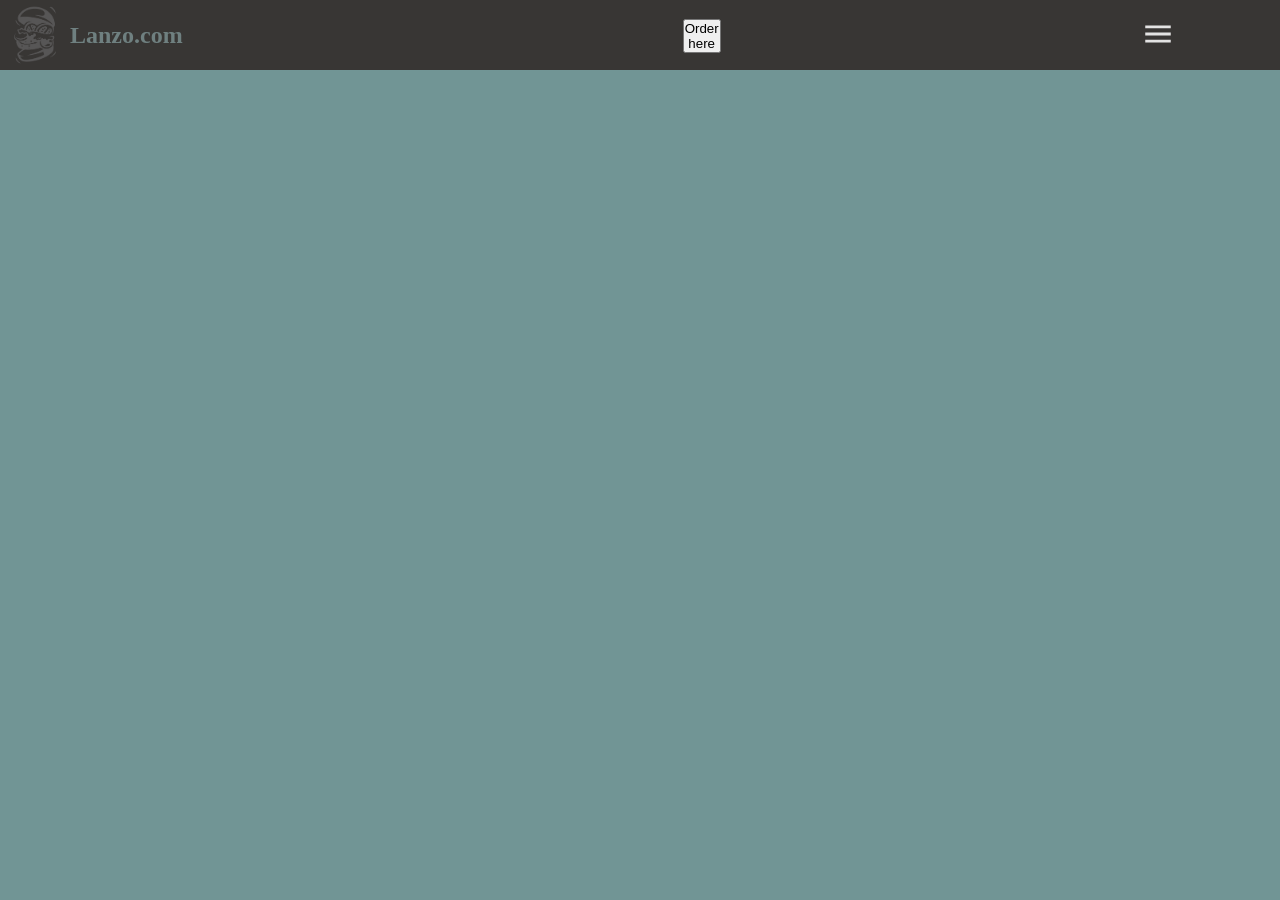
==== index.html @ 55aa1e83 "adding js" ====
<!DOCTYPE html>
<html lang="en">
<head>
    <meta charset="UTF-8">
    <meta name="viewport" content="width=device-width, initial-scale=1.0">
    <title>Lanzo.com</title>
    <link rel="stylesheet" href="style.css">
</head>
<body>
    <nav class="logo">
        <img src="burger-hand-drawn-retro-silhouette-for-street-fast-food-design-png.png">
        <h1>Lanzo.com</h1>
        <ul>
        <li><button>Order here</button></li>

       <li><a href="#"><svg xmlns="http://www.w3.org/2000/svg" height="40px" viewBox="0 -960 960 960" width="34px" fill="#e3e3e3"><path d="M120-240v-80h720v80H120Zm0-200v-80h720v80H120Zm0-200v-80h720v80H120Z"/></svg></a></li>
     </ul>
    </nav>
    <nav class="menu">
    <ul>
        <li><a href="#">LOCATION</a></li>
        <li><a href="#">CATERING</a></li>
        <li><a href="#">REWARDS</a></li>
        <li><a href="#">SUPPORT</a></li>
    </ul>
    </nav>
    <script src="script.js"></script>
</body>

</html>
---- style.css ----
*{
    margin: 0;
    padding: 0;
}
body{
    background-color: rgb(113, 149, 149);
}
.logo{
    background-color: white;
    box-shadow: 3px 3px 5px blacks;
    width: 100%;
    display: flex;
    justify-content: flex-start;
    height: 70px;
    background-color: rgb(56, 54, 52);
    
}
.logo li{
    list-style-type: none;
    
    font-family:Georgia, 'Times New Roman', Times, serif;
    color: gray;
    margin-top: 15px;
}
.logo img {
    width: 100px;
    height: 70px;
}
.logo ul{
    width: 100%;
    list-style-type: none;
    display: flex;
    justify-content: flex-end;
    align-items: center;
    margin-bottom: 14px;
    }
.logo h1{
    align-items: center;
    display: flex;
    margin-right: 290px;
    color: rgb(111, 128, 128);
    font-family: cursive;
}
.logo li{
    padding: 0 210px;
}
.menu{
    position: fixed;
    top: 0;
    right: 0;
    height: 100vh;
    width: 250px;
    z-index: 999;
    background-color:  rgba(210, 206, 167, 0.084);
    box-shadow: -2px 0 10px rgb(57, 82, 82);
    display: none;
    flex-direction: column;
    align-items: flex-start;
    justify-content: flex-start;
    backdrop-filter: blur(10px);
}
.menu ul{
    list-style-type: none;
}
.menu li {
    height: 60px;
}
.menu a{
    height:100%;
    text-decoration: none;
    align-items: center;
    color: azure;
    padding: 0 30px;
    display: flex;

}
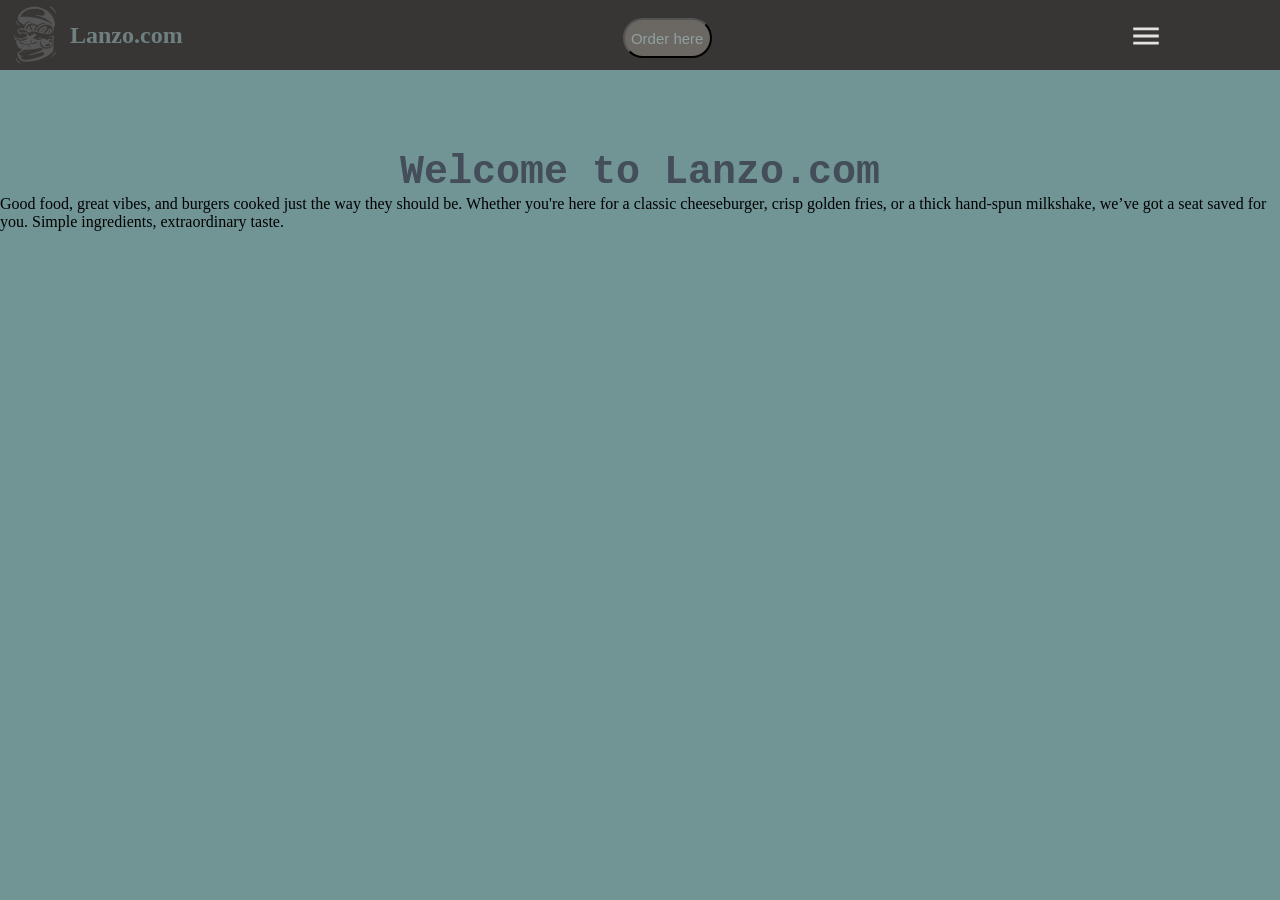
==== commit 0484fb72: "adding video" ====
--- a/index.html
+++ b/index.html
@@ -7,23 +7,29 @@
     <link rel="stylesheet" href="style.css">
 </head>
 <body>
+
     <nav class="logo">
         <img src="burger-hand-drawn-retro-silhouette-for-street-fast-food-design-png.png">
         <h1>Lanzo.com</h1>
         <ul>
         <li><button>Order here</button></li>
-
-       <li><a href="#"><svg xmlns="http://www.w3.org/2000/svg" height="40px" viewBox="0 -960 960 960" width="34px" fill="#e3e3e3"><path d="M120-240v-80h720v80H120Zm0-200v-80h720v80H120Zm0-200v-80h720v80H120Z"/></svg></a></li>
+      <li onclick="showSidebar()"><button style="background: none; border: none; cursor: pointer;"><svg xmlns="http://www.w3.org/2000/svg" height="40px" viewBox="0 -960 960 960" width="34px" fill="#e3e3e3"><path d="M120-240v-80h720v80H120Zm0-200v-80h720v80H120Zm0-200v-80h720v80H120Z"/></svg></button></li>
      </ul>
     </nav>
     <nav class="menu">
     <ul>
+        <li onclick="hideSidebar()"><button style="background: none; border: none; cursor: pointer;"><svg xmlns="http://www.w3.org/2000/svg" height="40px" viewBox="0 -960 960 960" width="34px" fill="#e3e3e3"><path d="m256-200-56-56 224-224-224-224 56-56 224 224 224-224 56 56-224 224 224 224-56 56-224-224-224 224Z"/></svg></button></li>
+        <li><a href="#">MENU</a></li>
         <li><a href="#">LOCATION</a></li>
         <li><a href="#">CATERING</a></li>
         <li><a href="#">REWARDS</a></li>
         <li><a href="#">SUPPORT</a></li>
     </ul>
     </nav>
+    <nav class="inro">
+        <h1>Welcome to Lanzo.com</h1>
+        <p>Good food, great vibes, and burgers cooked just the way they should be. Whether you're here for a classic cheeseburger, crisp golden fries, or a thick hand-spun milkshake, we’ve got a seat saved for you. Simple ingredients, extraordinary taste.</p>
+    </nav>
     <script src="script.js"></script>
 </body>
 
--- a/style.css
+++ b/style.css
@@ -42,35 +42,74 @@
     font-family: cursive;
 }
 .logo li{
-    padding: 0 210px;
+    padding:  0 190px;
+    margin-top: 20px;
+
+}
+.logo li button{
+    background-color: rgb(107, 103, 98);
+    border-radius: 30px;
+    width: 89px;
+    height: 40px; 
+    text-justify: center;
+    margin-left: -40px;
+    margin-right: 50px;
+    color: rgb(142, 160, 160);
+    font-size: 15px;
 }
 .menu{
     position: fixed;
     top: 0;
     right: 0;
     height: 100vh;
-    width: 250px;
+    width: 100%;
     z-index: 999;
     background-color:  rgba(210, 206, 167, 0.084);
-    box-shadow: -2px 0 10px rgb(57, 82, 82);
+    box-shadow: -2px 0 10px rgb(51, 86, 86);
     display: none;
     flex-direction: column;
-    align-items: flex-start;
+    align-items: center;
     justify-content: flex-start;
     backdrop-filter: blur(10px);
+    
 }
 .menu ul{
     list-style-type: none;
+    margin-top: 20PX;
+    
 }
 .menu li {
     height: 60px;
+    
 }
 .menu a{
-    height:100%;
+    text-align: center;
+    background-color: rgba(158, 198, 198, 0.158);
+    border-radius: 40px;
+    backdrop-filter: blur(100px);
+    width: 120px;
+    height:50px;
     text-decoration: none;
     align-items: center;
     color: azure;
-    padding: 0 30px;
+    padding: 0 4px;
     display: flex;
+    font-size: 25px;
+    font-family: system-ui, -apple-system, BlinkMacSystemFont, 'Segoe UI', Roboto, Oxygen, Ubuntu, Cantarell, 'Open Sans', 'Helvetica Neue', sans-serif;
+}
+.menu li :first-child {
+    margin-left: 565px;
+    
+}
+.inro h1{
+    align-items: center;
+    justify-content: center;
+    display: flex;
+    margin-top: 80px;
+    font-size: 40px;
+    font-family: monospace;
+    color: rgb(68, 77, 90);
+}
+.inro p{
 
 }
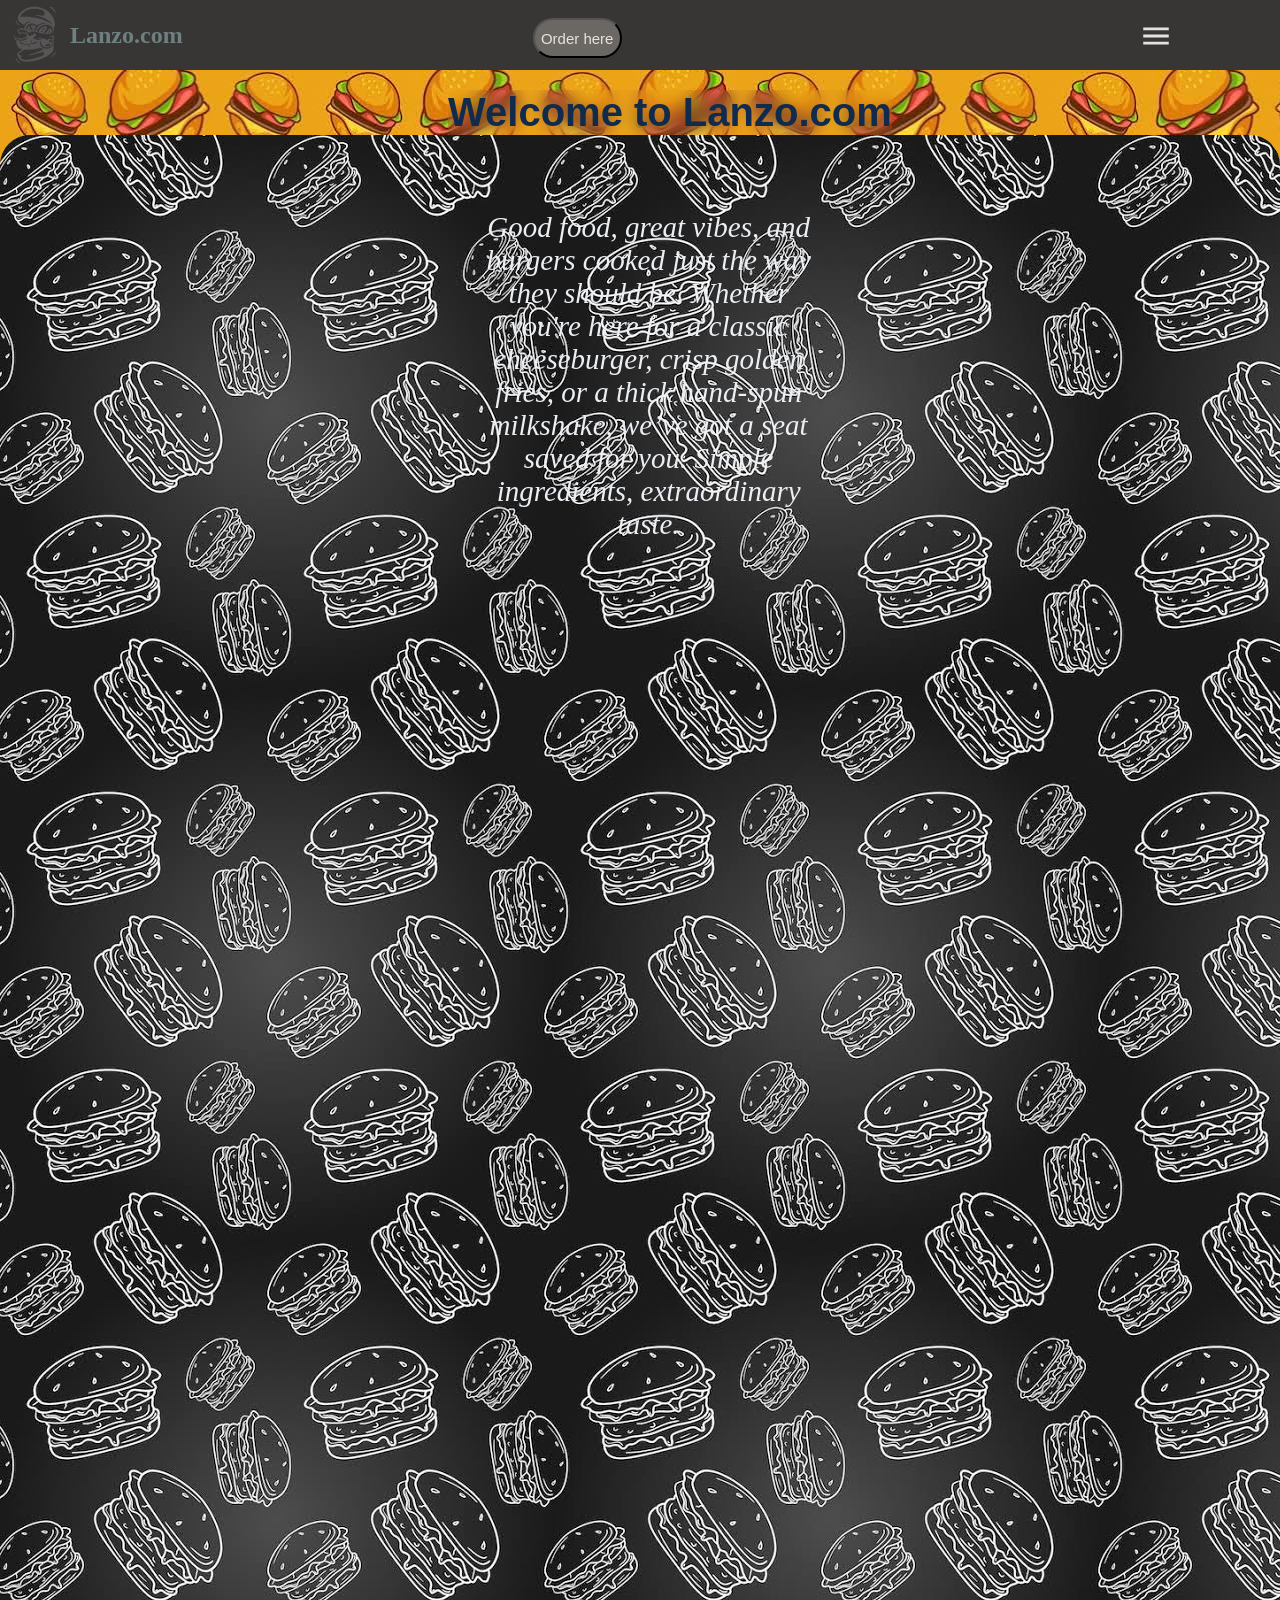
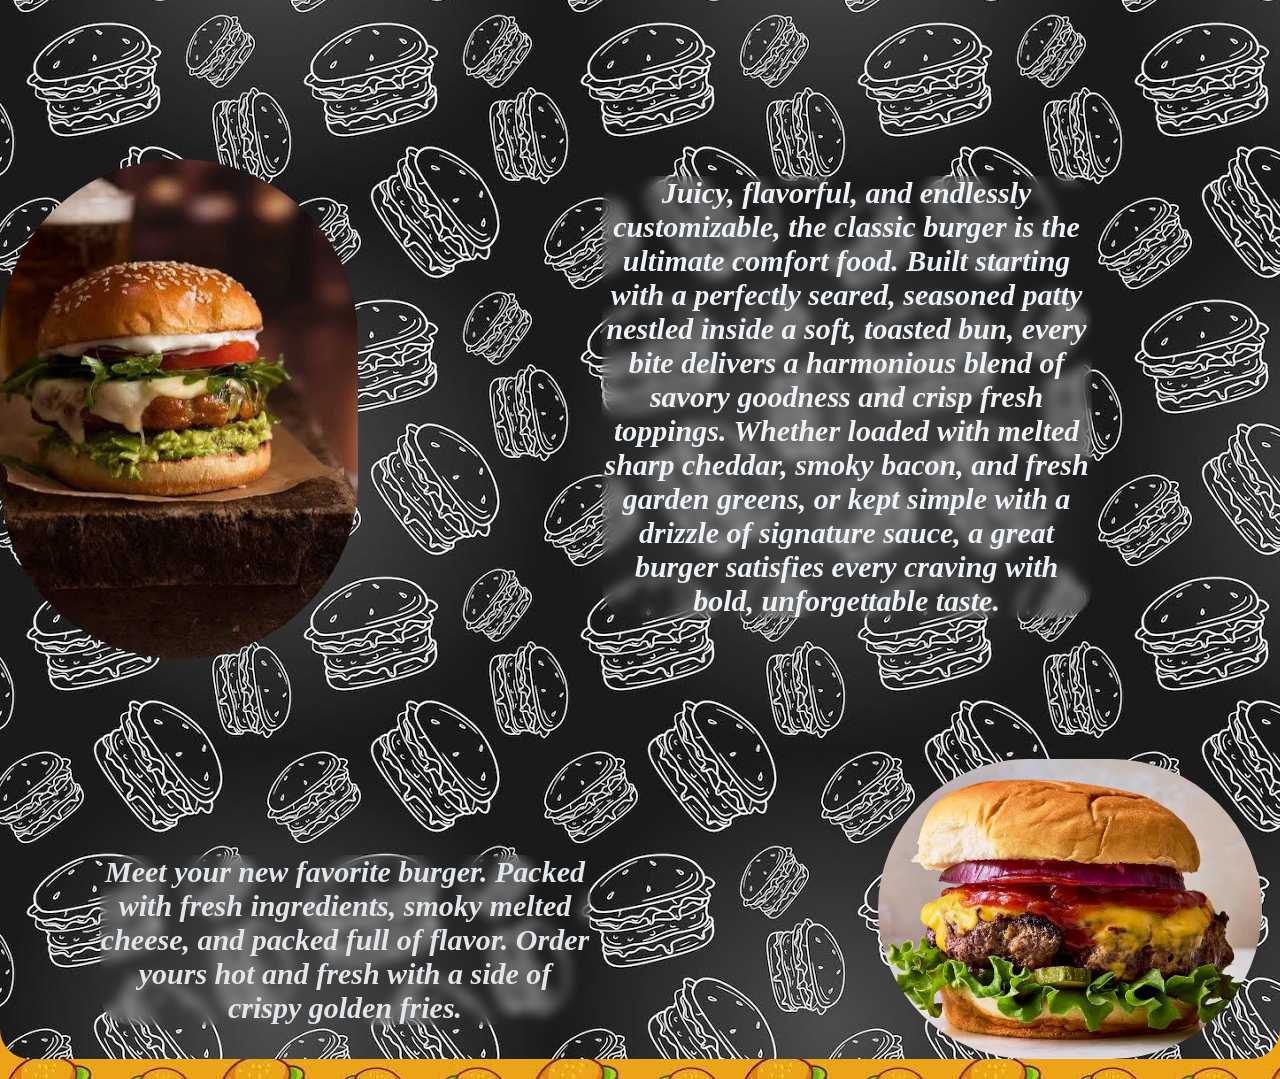
==== commit 86eb1576: "done for pc" ====
--- a/index.html
+++ b/index.html
@@ -7,12 +7,12 @@
     <link rel="stylesheet" href="style.css">
 </head>
 <body>
-
+   
     <nav class="logo">
         <img src="burger-hand-drawn-retro-silhouette-for-street-fast-food-design-png.png">
         <h1>Lanzo.com</h1>
         <ul>
-        <li><button>Order here</button></li>
+        <li><button><a href="index1.html">Order here</a></button></li>
       <li onclick="showSidebar()"><button style="background: none; border: none; cursor: pointer;"><svg xmlns="http://www.w3.org/2000/svg" height="40px" viewBox="0 -960 960 960" width="34px" fill="#e3e3e3"><path d="M120-240v-80h720v80H120Zm0-200v-80h720v80H120Zm0-200v-80h720v80H120Z"/></svg></button></li>
      </ul>
     </nav>
@@ -26,11 +26,20 @@
         <li><a href="#">SUPPORT</a></li>
     </ul>
     </nav>
+    <div>
+      <h1 class="welcome">Welcome to Lanzo.com</h1>
+    </div>
     <nav class="inro">
-        <h1>Welcome to Lanzo.com</h1>
+         <video class="video"   src="8879534-uhd_2160_4096_25fps.mp4" autoplay muted loop ></video></video>
         <p>Good food, great vibes, and burgers cooked just the way they should be. Whether you're here for a classic cheeseburger, crisp golden fries, or a thick hand-spun milkshake, we’ve got a seat saved for you. Simple ingredients, extraordinary taste.</p>
+        <div class="container">
+        <img    src="images1.png" alt="left-decor" class="img1" >
+        <p>Juicy, flavorful, and endlessly customizable, the classic burger is the ultimate comfort food. Built starting with a perfectly seared, seasoned patty nestled inside a soft, toasted bun, every bite delivers a harmonious blend of savory goodness and crisp fresh toppings. Whether loaded with melted sharp cheddar, smoky bacon, and fresh garden greens, or kept simple with a drizzle of signature sauce, a great burger satisfies every craving with bold, unforgettable taste.</p>
+        <h2>Meet your new favorite burger. Packed with fresh ingredients, smoky melted cheese, and packed full of flavor. Order yours hot and fresh with a side of crispy golden fries.</h2>
+        <img    src="images2.png" alt="rigth-decor" class="img2" >
+        </div>
     </nav>
-    <script src="script.js"></script>
+    <script src="script.js" ></script>
 </body>
 
 </html>
--- a/style.css
+++ b/style.css
@@ -1,9 +1,13 @@
 *{
     margin: 0;
     padding: 0;
+    box-sizing: border-box;
 }
 body{
-    background-color: rgb(113, 149, 149);
+    background-image: url(images3.png);
+    object-fit: cover;
+    overflow-x:hidden ;
+    
 }
 .logo{
     background-color: white;
@@ -14,6 +18,10 @@
     height: 70px;
     background-color: rgb(56, 54, 52);
     
+}
+.logo li button a{
+    color: rgb(232, 225, 225);
+    text-decoration: none;
 }
 .logo li{
     list-style-type: none;
@@ -52,8 +60,8 @@
     width: 89px;
     height: 40px; 
     text-justify: center;
-    margin-left: -40px;
-    margin-right: 50px;
+    margin-left: -130px;
+    margin-right: 240px;
     color: rgb(142, 160, 160);
     font-size: 15px;
 }
@@ -101,15 +109,100 @@
     margin-left: 565px;
     
 }
-.inro h1{
+.inro{
+    background-image:url(images6.png) ;
+    border-radius: 30px;
+    text-align: center;
+    align-items: center;
+    flex-direction: column;
+    position: relative;
+    margin: 0 auto;
+    height: 100%;
+    min-height: 100vh;
+    
+}
+.inro video{
+    object-fit: cover;
+    height: 1400px;
+    width: 100%;
+    border-radius: 40px;
+    
+}
+.inro p{
+max-width: 350px;
+margin-bottom: 15px; 
+font-size: 29px;
+color: rgb(235, 239, 243);
+position: absolute;
+align-items: center;
+justify-content: center;
+margin-left: 37%;
+top: 3%;
+font-style: italic;
+}
+.welcome{
     align-items: center;
     justify-content: center;
     display: flex;
-    margin-top: 80px;
+    margin-top: 20px;
     font-size: 40px;
-    font-family: monospace;
-    color: rgb(68, 77, 90);
-}
-.inro p{
-
-}+    font-family: Impact, Haettenschweiler, 'Arial Narrow Bold', sans-serif;
+    color: rgb(16, 43, 75);
+    backdrop-filter: blur(8px);
+    width:fit-content;
+    margin-left: 35%;
+}
+.container{
+ width: 100%;
+  height: 100%;
+  border-radius: 50%;  
+  margin: 20px auto;
+  display: flex;
+
+}
+.container p{
+backdrop-filter: blur(6px);
+border-radius: 30px;
+max-width: 490px;
+font-size: 30px;
+color: rgb(237, 242, 247);
+align-items: left;
+text-align-last:center ;
+margin-left: 47%;
+top: 65%;
+display: flex;
+font-style: italic;
+font-weight: 700;
+}
+.container h2{
+backdrop-filter: blur(6px);
+border-radius: 30px;
+max-width: 490px;
+font-size: 30px;
+color: rgb(225, 230, 235);
+display: flex;
+font-style: italic;
+font-weight: 700;
+margin-top: 70%;
+position: absolute;
+margin-left: 100px;
+}
+.img1{
+    max-width: 40%;
+    display: flex;
+    object-fit: cover;
+    border-radius: 300px;
+     margin-top: 200px;
+     height: 500px;
+}
+.img2{
+    display: flex;
+    max-width: 30%;
+    object-fit: cover;
+    height:300px;
+    border-radius: 300px;
+    margin-top: 800px;
+    margin-left: 520px;
+}
+
+
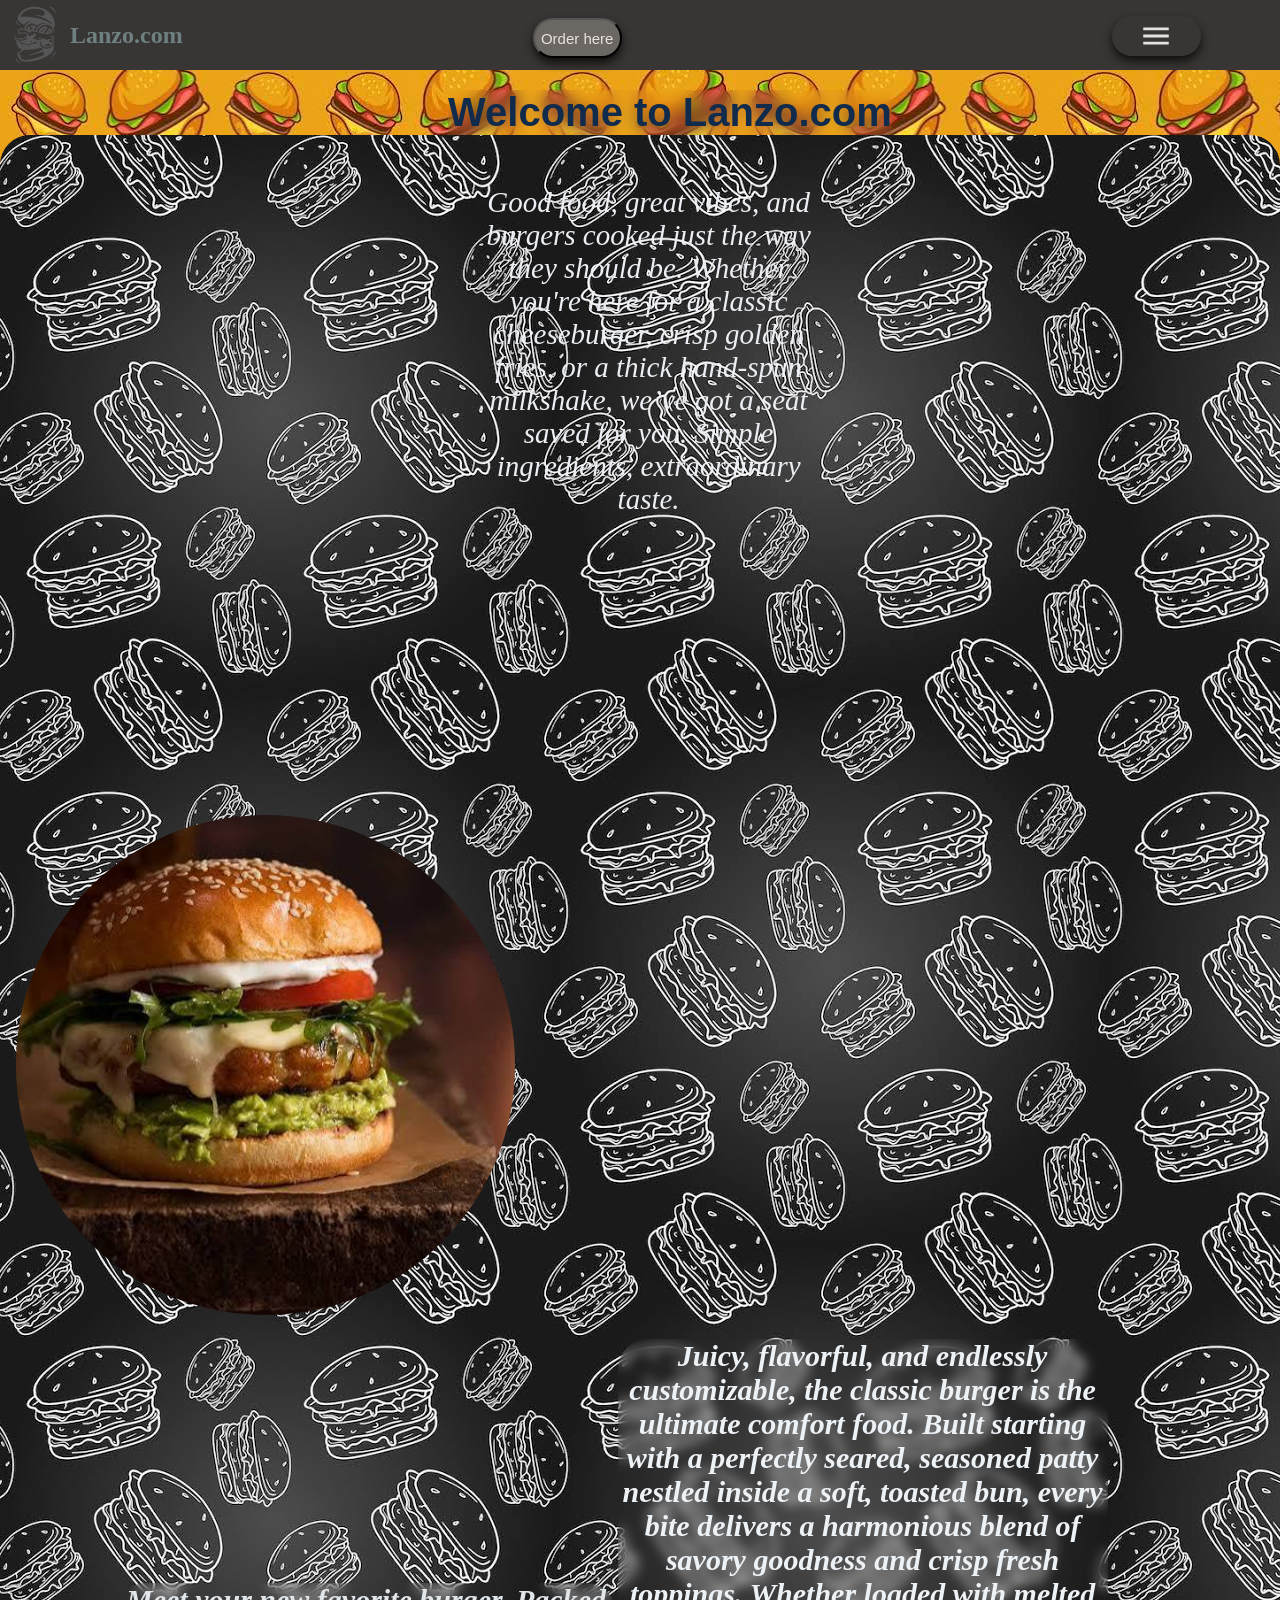
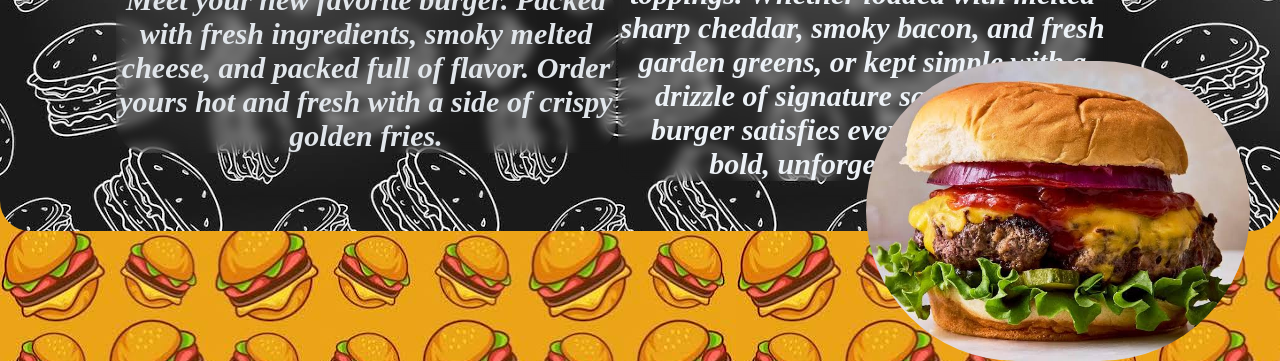
==== commit 0346348b: "desktop" ====
--- a/index.html
+++ b/index.html
@@ -12,9 +12,11 @@
         <img src="burger-hand-drawn-retro-silhouette-for-street-fast-food-design-png.png">
         <h1>Lanzo.com</h1>
         <ul>
-        <li><button><a href="index1.html">Order here</a></button></li>
-      <li onclick="showSidebar()"><button style="background: none; border: none; cursor: pointer;"><svg xmlns="http://www.w3.org/2000/svg" height="40px" viewBox="0 -960 960 960" width="34px" fill="#e3e3e3"><path d="M120-240v-80h720v80H120Zm0-200v-80h720v80H120Zm0-200v-80h720v80H120Z"/></svg></button></li>
-     </ul>
+        <li><button><a href="index1.htm">Order here</a></button></li>
+        <div class="showsidebar">
+        <li onclick="showSidebar()"><button style="background: none; border: none; cursor: pointer;"><svg xmlns="http://www.w3.org/2000/svg" height="40px" viewBox="0 -960 960 960" width="34px" fill="#e3e3e3"><path d="M120-240v-80h720v80H120Zm0-200v-80h720v80H120Zm0-200v-80h720v80H120Z"/></svg></button></li>
+        </div> 
+    </ul>
     </nav>
     <nav class="menu">
     <ul>
@@ -33,7 +35,7 @@
          <video class="video"   src="8879534-uhd_2160_4096_25fps.mp4" autoplay muted loop ></video></video>
         <p>Good food, great vibes, and burgers cooked just the way they should be. Whether you're here for a classic cheeseburger, crisp golden fries, or a thick hand-spun milkshake, we’ve got a seat saved for you. Simple ingredients, extraordinary taste.</p>
         <div class="container">
-        <img    src="images1.png" alt="left-decor" class="img1" >
+        <img  src="images1.png" alt="left-decor" class="img1" >
         <p>Juicy, flavorful, and endlessly customizable, the classic burger is the ultimate comfort food. Built starting with a perfectly seared, seasoned patty nestled inside a soft, toasted bun, every bite delivers a harmonious blend of savory goodness and crisp fresh toppings. Whether loaded with melted sharp cheddar, smoky bacon, and fresh garden greens, or kept simple with a drizzle of signature sauce, a great burger satisfies every craving with bold, unforgettable taste.</p>
         <h2>Meet your new favorite burger. Packed with fresh ingredients, smoky melted cheese, and packed full of flavor. Order yours hot and fresh with a side of crispy golden fries.</h2>
         <img    src="images2.png" alt="rigth-decor" class="img2" >
--- a/style.css
+++ b/style.css
@@ -25,14 +25,13 @@
 }
 .logo li{
     list-style-type: none;
-    
     font-family:Georgia, 'Times New Roman', Times, serif;
     color: gray;
     margin-top: 15px;
 }
 .logo img {
-    width: 100px;
-    height: 70px;
+    width: 90px;
+    height: auto;
 }
 .logo ul{
     width: 100%;
@@ -47,7 +46,15 @@
     display: flex;
     margin-right: 290px;
     color: rgb(111, 128, 128);
+    font-size: 1.5rm;
     font-family: cursive;
+    flex-grow: 1;
+    text-align: center;
+}
+.nav-desktop{
+    list-style: none;
+    display: flex;
+    gap: 1rem;
 }
 .logo li{
     padding:  0 190px;
@@ -64,6 +71,7 @@
     margin-right: 240px;
     color: rgb(142, 160, 160);
     font-size: 15px;
+    box-shadow: 0 5px 10px rgb(17, 14, 14);
 }
 .menu{
     position: fixed;
@@ -81,13 +89,21 @@
     backdrop-filter: blur(10px);
     
 }
+.menu.active{
+    left: 0;
+}
+.menu-header{
+    padding: 1rem;
+    border-bottom: 1px soild #333;
+}
 .menu ul{
     list-style-type: none;
-    margin-top: 20PX;
+    margin-top: 1rem;
     
 }
 .menu li {
-    height: 60px;
+    padding: 0.75rem 1rem;
+    border-bottom: 1px solid #333;
     
 }
 .menu a{
@@ -101,7 +117,7 @@
     align-items: center;
     color: azure;
     padding: 0 4px;
-    display: flex;
+    display: block;
     font-size: 25px;
     font-family: system-ui, -apple-system, BlinkMacSystemFont, 'Segoe UI', Roboto, Oxygen, Ubuntu, Cantarell, 'Open Sans', 'Helvetica Neue', sans-serif;
 }
@@ -126,7 +142,7 @@
     height: 1400px;
     width: 100%;
     border-radius: 40px;
-    
+    height: auto;
 }
 .inro p{
 max-width: 350px;
@@ -140,6 +156,11 @@
 top: 3%;
 font-style: italic;
 }
+.welcome-section {
+    text-align: center;
+    padding: 2rem 1rem;
+    background: #f5f5f5;
+}
 .welcome{
     align-items: center;
     justify-content: center;
@@ -153,11 +174,14 @@
     margin-left: 35%;
 }
 .container{
- width: 100%;
+  width: 100%;
   height: 100%;
   border-radius: 50%;  
   margin: 20px auto;
   display: flex;
+  padding: 1rem;
+  gap: 1.5rem;
+  flex-direction: column;
 
 }
 .container p{
@@ -169,7 +193,7 @@
 align-items: left;
 text-align-last:center ;
 margin-left: 47%;
-top: 65%;
+top: 71%;
 display: flex;
 font-style: italic;
 font-weight: 700;
@@ -177,13 +201,13 @@
 .container h2{
 backdrop-filter: blur(6px);
 border-radius: 30px;
-max-width: 490px;
+max-width: 500px;
 font-size: 30px;
 color: rgb(225, 230, 235);
 display: flex;
 font-style: italic;
 font-weight: 700;
-margin-top: 70%;
+margin-top: 60%;
 position: absolute;
 margin-left: 100px;
 }
@@ -192,8 +216,8 @@
     display: flex;
     object-fit: cover;
     border-radius: 300px;
-     margin-top: 200px;
-     height: 500px;
+    margin-bottom: 500px;
+    height: 500px;
 }
 .img2{
     display: flex;
@@ -201,8 +225,8 @@
     object-fit: cover;
     height:300px;
     border-radius: 300px;
-    margin-top: 800px;
-    margin-left: 520px;
-}
-
-
+    margin-left: 850px;
+    position: absolute;
+    top: 90%;
+ 
+}
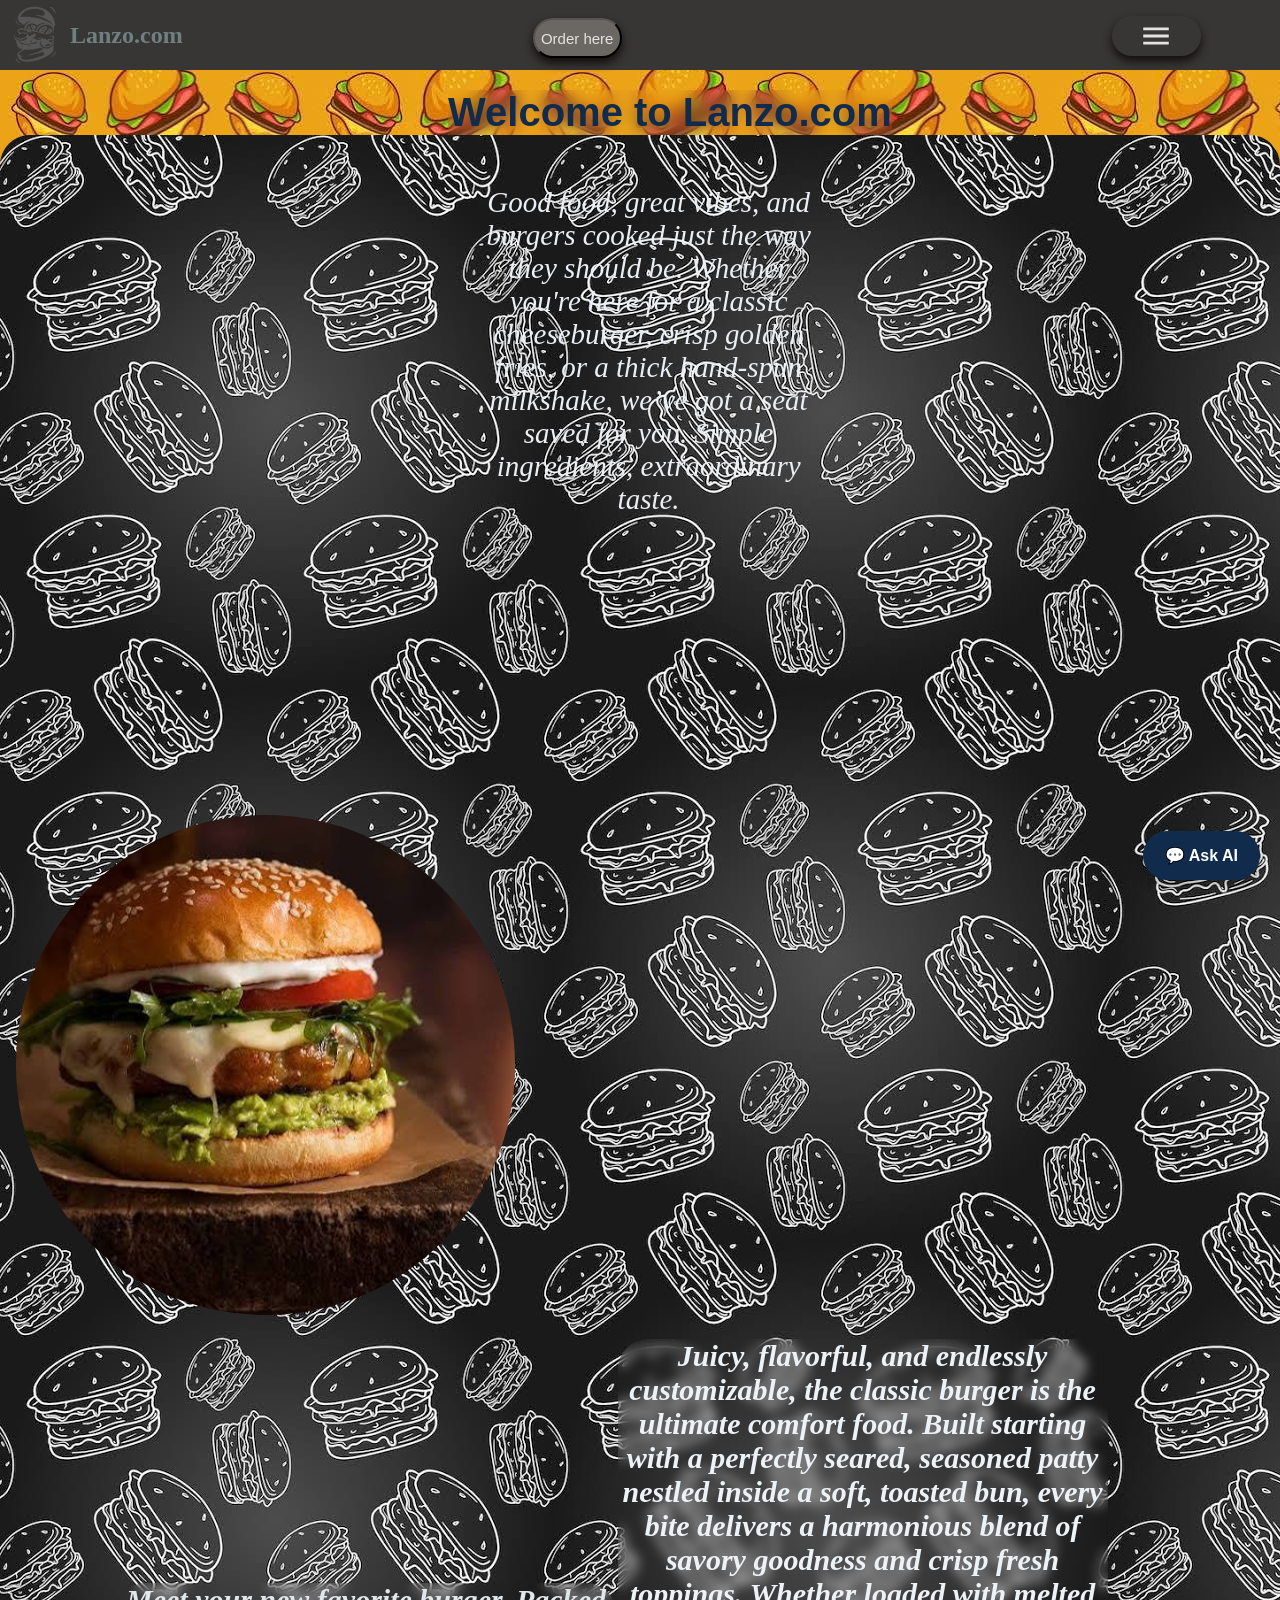
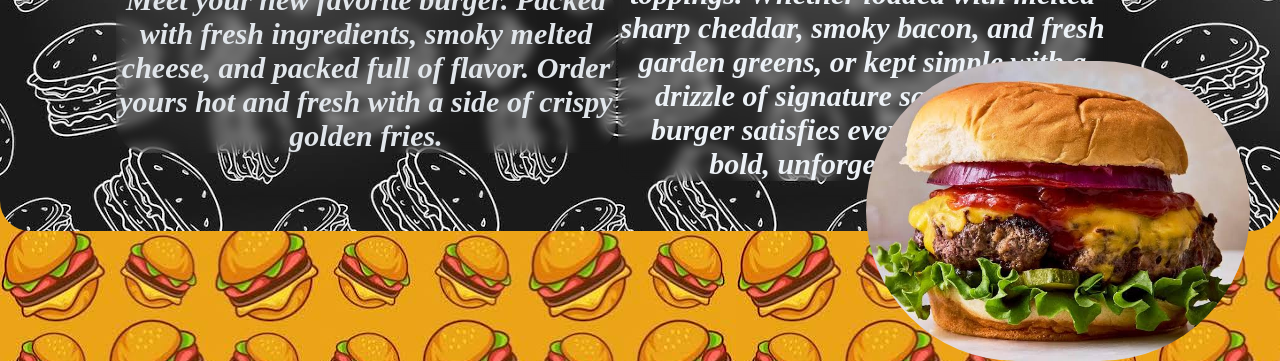
==== commit d6fcda01: "all done" ====
--- a/index.html
+++ b/index.html
@@ -7,12 +7,11 @@
     <link rel="stylesheet" href="style.css">
 </head>
 <body>
-   
     <nav class="logo">
         <img src="burger-hand-drawn-retro-silhouette-for-street-fast-food-design-png.png">
         <h1>Lanzo.com</h1>
         <ul>
-        <li><button><a href="index1.htm">Order here</a></button></li>
+       <li><button><a href="index1.html">Order here</a></button></li>
         <div class="showsidebar">
         <li onclick="showSidebar()"><button style="background: none; border: none; cursor: pointer;"><svg xmlns="http://www.w3.org/2000/svg" height="40px" viewBox="0 -960 960 960" width="34px" fill="#e3e3e3"><path d="M120-240v-80h720v80H120Zm0-200v-80h720v80H120Zm0-200v-80h720v80H120Z"/></svg></button></li>
         </div> 
@@ -41,6 +40,26 @@
         <img    src="images2.png" alt="rigth-decor" class="img2" >
         </div>
     </nav>
+<div class="ai-widget">
+    <div class="ai-box" id="aiBox">
+        <div class="ai-header">
+            <span>Lanzo AI Assistant</span>
+            <button onclick="toggleAI()">×</button>
+        </div>
+        <div class="ai-body">
+            <p>🤖 Hi! Ask me anything about our burgers, menu, or locations!</p>
+        </div>
+        <div class="ai-footer">
+            <input type="text" placeholder="Type a message...">
+            <button onclick="alert('Demo Mode: Backend connection needed!')">Send</button>
+        </div>
+    </div>
+
+    <button class="ai-float-btn" onclick="toggleAI()">
+        💬 Ask AI
+    </button>
+</div>
+
     <script src="script.js" ></script>
 </body>
 
--- a/style.css
+++ b/style.css
@@ -80,7 +80,7 @@
     height: 100vh;
     width: 100%;
     z-index: 999;
-    background-color:  rgba(210, 206, 167, 0.084);
+    background-color:  rgba(126, 8, 100, 0.073);
     box-shadow: -2px 0 10px rgb(51, 86, 86);
     display: none;
     flex-direction: column;
@@ -89,37 +89,41 @@
     backdrop-filter: blur(10px);
     
 }
-.menu.active{
-    left: 0;
-}
-.menu-header{
-    padding: 1rem;
-    border-bottom: 1px soild #333;
-}
+
 .menu ul{
     list-style-type: none;
     margin-top: 1rem;
     
 }
 .menu li {
-    padding: 0.75rem 1rem;
-    border-bottom: 1px solid #333;
-    
+    padding: 0.78rem 1rem;
 }
 .menu a{
     text-align: center;
     background-color: rgba(158, 198, 198, 0.158);
-    border-radius: 40px;
+    border-radius: 35px;
     backdrop-filter: blur(100px);
-    width: 120px;
+    width: 135px;
     height:50px;
     text-decoration: none;
-    align-items: center;
     color: azure;
-    padding: 0 4px;
     display: block;
-    font-size: 25px;
+    font-size: 27px;
     font-family: system-ui, -apple-system, BlinkMacSystemFont, 'Segoe UI', Roboto, Oxygen, Ubuntu, Cantarell, 'Open Sans', 'Helvetica Neue', sans-serif;
+}
+.menu li ::after{
+    content: "";
+    position: absolute;
+    width: 0;
+    height: 2px;
+    background: white;
+    bottom: 0;
+    left: 50%;
+    transition: all 0.3s ease;
+}
+.menu li :hover::after{
+    width: 100%;
+    left: 0;
 }
 .menu li :first-child {
     margin-left: 565px;
@@ -229,4 +233,187 @@
     position: absolute;
     top: 90%;
  
+}
+.inro video{
+    height: 50%px;
+    width: 50%px;
+}
+.ai-widget {
+    position: fixed;
+    bottom: 20px;
+    right: 20px;
+    z-index: 1000;
+    font-family: sans-serif;
+}
+
+.ai-float-btn {
+    background-color: rgb(16, 43, 75);
+    color: white;
+    border: none;
+    padding: 15px 22px;
+    border-radius: 30px;
+    font-size: 16px;
+    font-weight: bold;
+    cursor: pointer;
+    box-shadow: 0 4px 15px rgba(0,0,0,0.3);
+    transition: transform 0.2s ease;
+}
+.ai-float-btn:hover {
+    transform: scale(1.05);
+}
+.ai-box {
+    display: none; 
+    flex-direction: column;
+    width: 300px;
+    height: 400px;
+    background-color: white;
+    border-radius: 15px;
+    box-shadow: 0 5px 25px rgba(0,0,0,0.2);
+    margin-bottom: 15px;
+    overflow: hidden;
+}
+.ai-header {
+    background-color: rgb(56, 54, 52);
+    color: white;
+    padding: 12px;
+    display: flex;
+    justify-content: space-between;
+    align-items: center;
+    font-weight: bold;
+}
+.ai-header button {
+    background: none;
+    border: none;
+    color: white;
+    font-size: 24px;
+    cursor: pointer;
+}
+.ai-body {
+    flex: 1;
+    padding: 15px;
+    background-color: #f7f9fa;
+    color: #333;
+    font-size: 14px;
+}
+.ai-footer {
+    display: flex;
+    padding: 10px;
+    border-top: 1px solid #eee;
+    background-color: white;
+}
+.ai-footer input {
+    flex: 1;
+    padding: 8px;
+    border: 1px solid #ddd;
+    border-radius: 20px;
+    outline: none;
+}
+.ai-footer button {
+    background-color: rgb(16, 43, 75);
+    color: white;
+    border: none;
+    padding: 0 15px;
+    margin-left: 5px;
+    border-radius: 20px;
+    cursor: pointer;
+}
+
+@media screen and (max-width: 767px) {
+    .ai-float-btn{
+        display: none;
+    }
+
+    .logo {
+        height: auto;
+        padding: 9px;
+        flex-direction: column;
+        align-items: center;
+    }
+    .logo h1 {
+        margin-right: 0; 
+        margin-bottom: 10px;
+        font-size: 1.2rem;
+    }
+    .logo ul {
+        justify-content: center;
+        margin-bottom: 0;
+    }
+    .logo li {
+        padding: 0 10px;
+        margin-top: 10px;
+    }
+    .logo li button {
+        margin-left: 0;
+        margin-right: 0;
+    }
+    .nav-desktop {
+        display: none; 
+
+    .menu li :first-child {
+        margin-left: 0; 
+    }
+   
+}
+    .welcome {
+        font-size: 28px;
+        margin-left: auto;
+        margin-right: auto;
+        text-align: center;
+    }
+
+    .inro p{
+        font-size: small;
+        margin-left: 3px;
+       
+    }
+    .inro h2{
+        order: 2;
+    }
+
+    .container {
+        position: relative;
+        display: flex;
+        flex-direction: column; 
+        align-items: center;
+        gap: 1rem;
+    }
+    .container h2, 
+    .container p {
+        position: static; 
+        max-width: 100%;
+        margin: 10px 0;
+        font-size: 20px;
+        text-align: center;
+        text-align-last: center;
+        font-size: small;
+    }
+    .img2 {
+        position: static; 
+        max-width: 85%;
+        width: 250px;
+        height: 250px; 
+        margin: 15px auto;
+        border-radius: 50%;
+    }
+    .img1{    position: static; 
+        max-width: 85%;
+        width: 250px;
+        height: 250px; 
+        margin: 15px auto;
+        border-radius: 50%;
+    }
+    .menu a{
+        font-size: small;
+        margin-left: 40000px;
+         padding: 13px;
+    }
+    .menu li{
+     font-size: small;
+     margin-right: 60px;
+     display: flex;
+    }
+   .menu li :first-child {
+    margin-left: 160px;
+    
+}
 }
